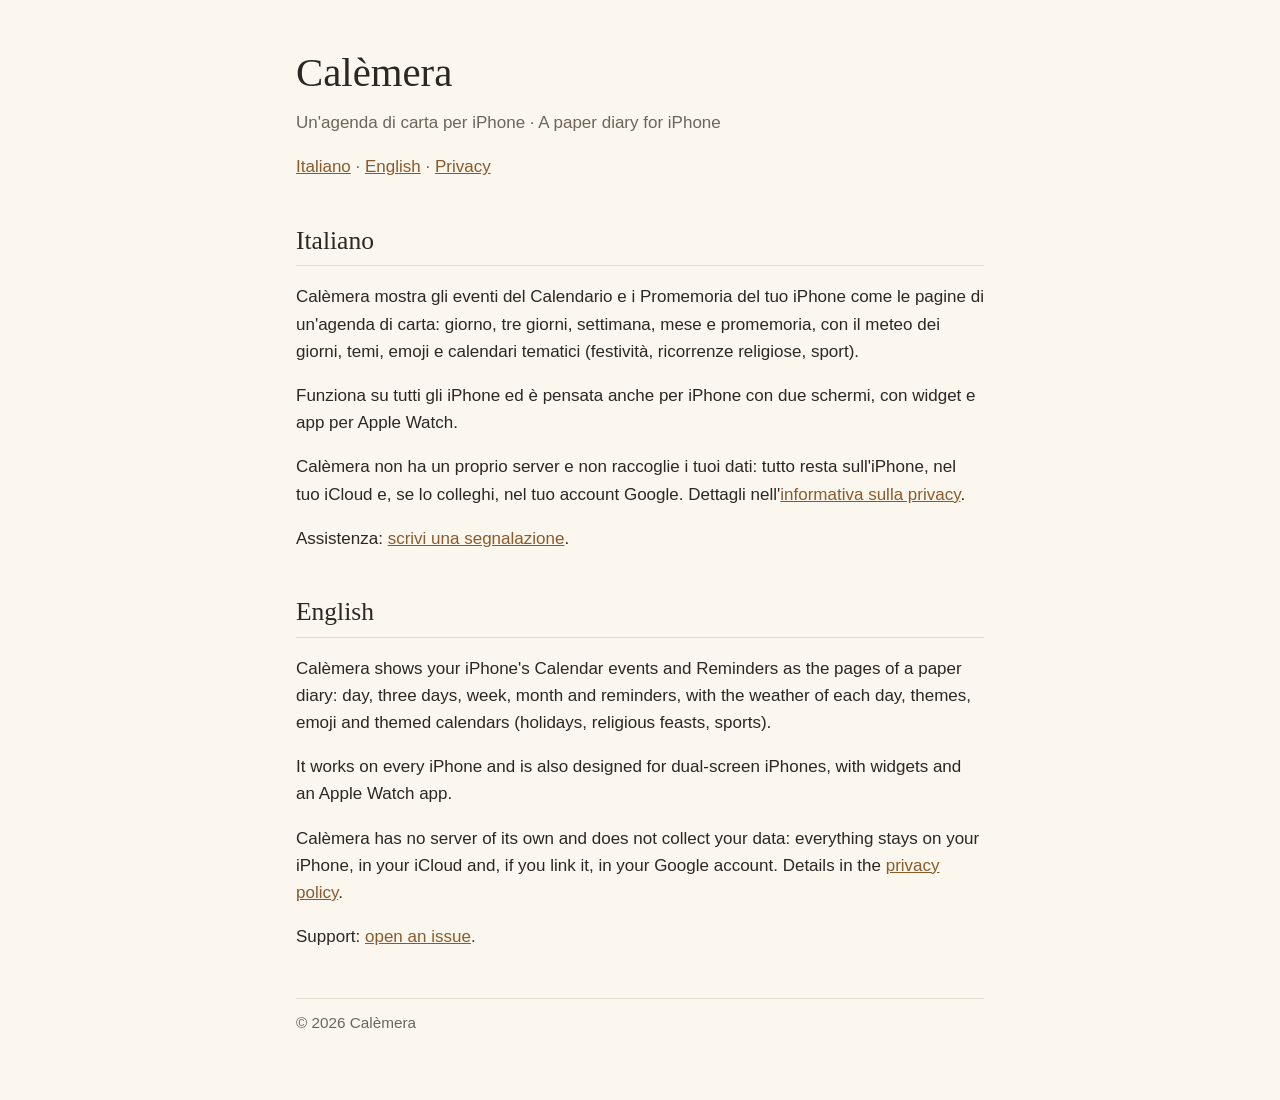
==== index.html @ 686ca351 "Home page e informativa sulla privacy (italiano e inglese) Co-Authored-By: Claude Opus 5.5 <noreply@" ====
<!doctype html>
<html lang="it">
<head>
<meta charset="utf-8">
<meta name="viewport" content="width=device-width, initial-scale=1">
<title>Calèmera</title>
<meta name="description" content="Calèmera, un'agenda di carta per iPhone. A paper diary for iPhone.">
<link rel="stylesheet" href="style.css">
</head>
<body>
<main>
<h1>Calèmera</h1>
<p class="sub">Un'agenda di carta per iPhone · A paper diary for iPhone</p>
<nav><a href="#it">Italiano</a> · <a href="#en">English</a> · <a href="privacy.html">Privacy</a></nav>

<section id="it" lang="it">
<h2>Italiano</h2>
<p>Calèmera mostra gli eventi del Calendario e i Promemoria del tuo iPhone come le pagine di un'agenda di carta: giorno, tre giorni, settimana, mese e promemoria, con il meteo dei giorni, temi, emoji e calendari tematici (festività, ricorrenze religiose, sport).</p>
<p>Funziona su tutti gli iPhone ed è pensata anche per iPhone con due schermi, con widget e app per Apple Watch.</p>
<p>Calèmera non ha un proprio server e non raccoglie i tuoi dati: tutto resta sull'iPhone, nel tuo iCloud e, se lo colleghi, nel tuo account Google. Dettagli nell'<a href="privacy.html#it">informativa sulla privacy</a>.</p>
<p>Assistenza: <a href="https://github.com/valeriomsalerno/calemera-data/issues">scrivi una segnalazione</a>.</p>
</section>

<section id="en" lang="en">
<h2>English</h2>
<p>Calèmera shows your iPhone's Calendar events and Reminders as the pages of a paper diary: day, three days, week, month and reminders, with the weather of each day, themes, emoji and themed calendars (holidays, religious feasts, sports).</p>
<p>It works on every iPhone and is also designed for dual-screen iPhones, with widgets and an Apple Watch app.</p>
<p>Calèmera has no server of its own and does not collect your data: everything stays on your iPhone, in your iCloud and, if you link it, in your Google account. Details in the <a href="privacy.html#en">privacy policy</a>.</p>
<p>Support: <a href="https://github.com/valeriomsalerno/calemera-data/issues">open an issue</a>.</p>
</section>

<footer>© 2026 Calèmera</footer>
</main>
</body>
</html>
---- style.css ----
:root { --paper:#fbf7ee; --ink:#2b2722; --muted:#6d655a; --rule:#e4dccb; --accent:#8a5a2b; }
@media (prefers-color-scheme: dark) { :root { --paper:#1f1d1a; --ink:#ece6da; --muted:#a89f90; --rule:#3a3631; --accent:#d9a46a; } }
* { box-sizing:border-box; }
body { margin:0; background:var(--paper); color:var(--ink); font:17px/1.6 -apple-system, "Helvetica Neue", Helvetica, Arial, sans-serif; }
main { max-width:720px; margin:0 auto; padding:40px 16px 64px; }
h1 { font-family:Georgia, "Times New Roman", serif; font-weight:normal; font-size:2.4em; margin:0 0 4px; }
h2 { font-family:Georgia, "Times New Roman", serif; font-weight:normal; font-size:1.5em; margin:40px 0 8px; border-bottom:1px solid var(--rule); padding-bottom:4px; }
h3 { font-size:1em; margin:24px 0 4px; }
p.sub { color:var(--muted); margin-top:0; }
a { color:var(--accent); }
nav { margin:16px 0 24px; color:var(--muted); }
ul { padding-inline-start:22px; }
footer { margin-top:48px; color:var(--muted); font-size:.9em; border-top:1px solid var(--rule); padding-top:12px; }
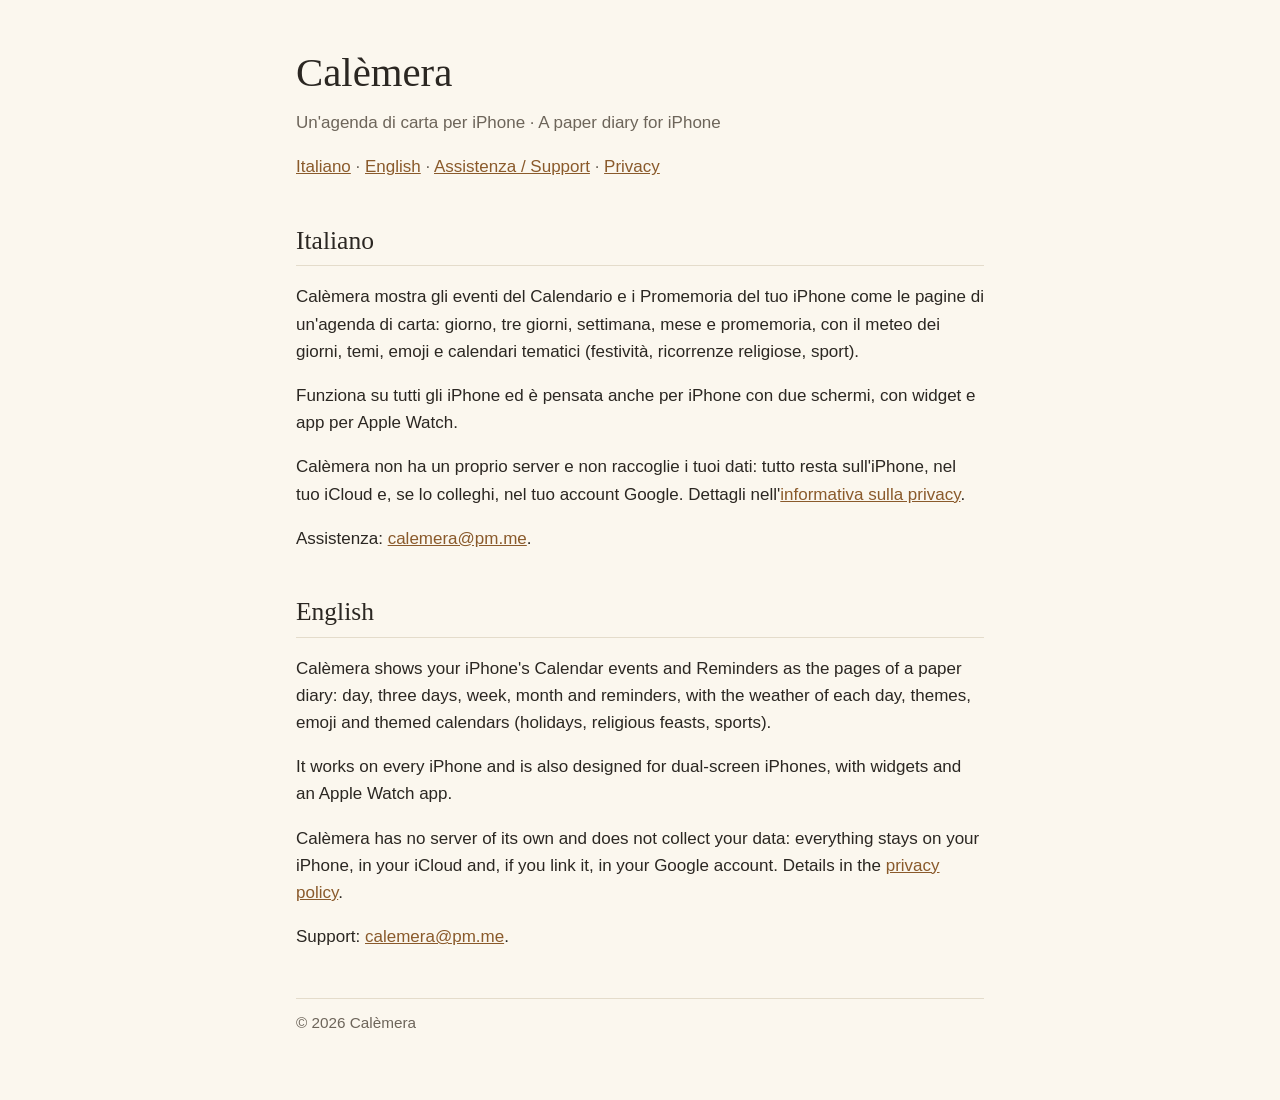
==== commit 4f2cc67d: "Email di assistenza calemera@pm.me e pagina di supporto (italiano e inglese) Co-Authored-By: Claude " ====
--- a/index.html
+++ b/index.html
@@ -11,14 +11,14 @@
 <main>
 <h1>Calèmera</h1>
 <p class="sub">Un'agenda di carta per iPhone · A paper diary for iPhone</p>
-<nav><a href="#it">Italiano</a> · <a href="#en">English</a> · <a href="privacy.html">Privacy</a></nav>
+<nav><a href="#it">Italiano</a> · <a href="#en">English</a> · <a href="support.html">Assistenza / Support</a> · <a href="privacy.html">Privacy</a></nav>
 
 <section id="it" lang="it">
 <h2>Italiano</h2>
 <p>Calèmera mostra gli eventi del Calendario e i Promemoria del tuo iPhone come le pagine di un'agenda di carta: giorno, tre giorni, settimana, mese e promemoria, con il meteo dei giorni, temi, emoji e calendari tematici (festività, ricorrenze religiose, sport).</p>
 <p>Funziona su tutti gli iPhone ed è pensata anche per iPhone con due schermi, con widget e app per Apple Watch.</p>
 <p>Calèmera non ha un proprio server e non raccoglie i tuoi dati: tutto resta sull'iPhone, nel tuo iCloud e, se lo colleghi, nel tuo account Google. Dettagli nell'<a href="privacy.html#it">informativa sulla privacy</a>.</p>
-<p>Assistenza: <a href="https://github.com/valeriomsalerno/calemera-data/issues">scrivi una segnalazione</a>.</p>
+<p>Assistenza: <a href="mailto:calemera@pm.me">calemera@pm.me</a>.</p>
 </section>
 
 <section id="en" lang="en">
@@ -26,7 +26,7 @@
 <p>Calèmera shows your iPhone's Calendar events and Reminders as the pages of a paper diary: day, three days, week, month and reminders, with the weather of each day, themes, emoji and themed calendars (holidays, religious feasts, sports).</p>
 <p>It works on every iPhone and is also designed for dual-screen iPhones, with widgets and an Apple Watch app.</p>
 <p>Calèmera has no server of its own and does not collect your data: everything stays on your iPhone, in your iCloud and, if you link it, in your Google account. Details in the <a href="privacy.html#en">privacy policy</a>.</p>
-<p>Support: <a href="https://github.com/valeriomsalerno/calemera-data/issues">open an issue</a>.</p>
+<p>Support: <a href="mailto:calemera@pm.me">calemera@pm.me</a>.</p>
 </section>
 
 <footer>© 2026 Calèmera</footer>
